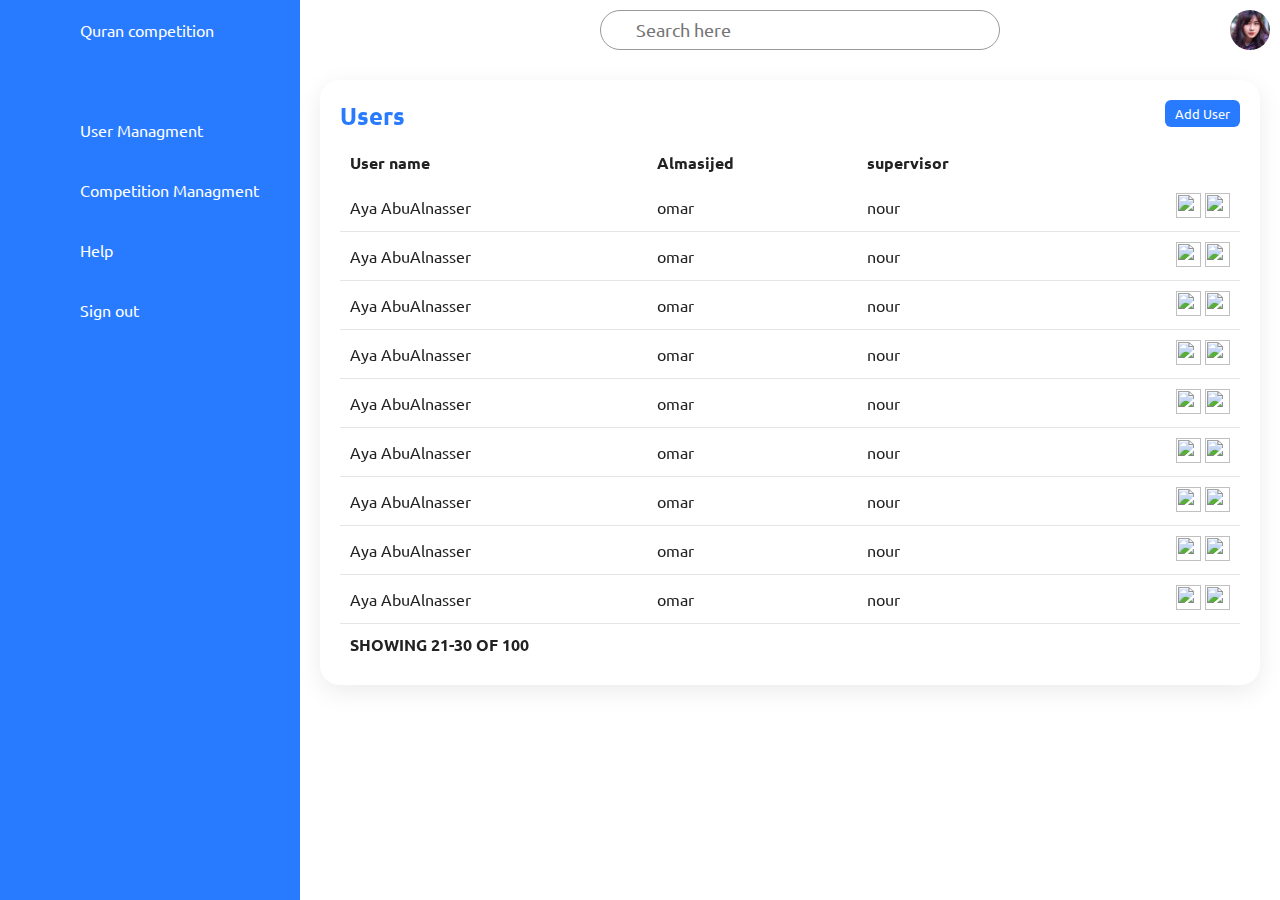
==== index.html @ 759e6003 "firt" ====
<!DOCTYPE html>
<html lang="en">
<head>
    <meta charset="UTF-8">
    <meta http-equiv="X-UA-Compatible" content="IE=edge">
    <meta name="viewport" content="width=device-width, initial-scale=1.0">
    <link rel="stylesheet" href="asset/style.css">
    <title>User Management</title>
</head>
<body>

    <div class="container" >
        <div class="navigation" >
            <ul>
                <li>
                    <a href="#">
                        <span class="icon" ><ion-icon name="logo-html5"></ion-icon></span>
                        <span class="title" >Quran competition</span>
                    </a>
                </li>
                <li>
                    <a href="index.html">
                        <span class="icon" ><ion-icon name="home-outline"></ion-icon></span>
                        <span class="title" >User Managment</span>
                    </a>
                </li>
                <li>
                    <a href="competitionManagment.html">
                        <span class="icon" ><ion-icon name="library-outline"></ion-icon></span>
                        <span class="title" >Competition Managment</span>
                    </a>
                </li>
                <li>
                    <a href="help.html">
                        <span class="icon" ><ion-icon name="help-outline"></ion-icon></span>
                        <span class="title" >Help</span>
                    </a>
                </li>
                <li>
                    <a href="singIn.html">
                        <span class="icon" ><ion-icon name="log-out-outline"></ion-icon></span>
                        <span class="title" >Sign out</span>
                    </a>
                </li>
            </ul>
        </div>


        <!-- main -->

        <div class="main" >
            <div class="topbar">
                <div class="toggle" >
                    <ion-icon name="menu-outline"></ion-icon>
                </div>
                <!-- search -->
                <div class="search">
                    <label for="">
                        <input type="text" placeholder="Search here" >
                        <ion-icon name="search-outline"></ion-icon>
                    </label>
                </div>
                <!-- userImag -->
                <div class="user">
                    <img src="asset/image/user.jpg" alt="">
                </div>
            </div>

            <!-- table -->

            <div class="details" >
                <div class="usersDetails">
                    <div class="tableHeader">
                        <h2>Users</h2>
                        <button href="" class="btn " >Add User</button>
                    </div>
                    <table>
                        <thead>
                            <tr>
                                <th>User name</th>
                                <th>Almasijed</th>
                                <th>supervisor</th>
                                <th class="rowWidth" ></th>
                            </tr>
                        </thead>
                        <tbody>
                            <tr class="hoverEvent" onclick="redirect();" >
                                <td>Aya AbuAlnasser</td>
                                <td>omar</td>
                                <td>nour</td>
                                <td class="tableIcon" >
                                <img height="25" width="25" src="https://img.icons8.com/emoji/48/null/check-mark-emoji.png"/>
                                <img height="25" width="25" src="https://img.icons8.com/color/48/null/delete-sign--v1.png"/>
                                </td>
                            </tr>
                            <tr class="hoverEvent" onclick="redirect();" >
                                <td>Aya AbuAlnasser</td>
                                <td>omar</td>
                                <td>nour</td>
                                <td class="tableIcon" >
                                <img height="25" width="25" src="https://img.icons8.com/emoji/48/null/check-mark-emoji.png"/>
                                <img height="25" width="25" src="https://img.icons8.com/color/48/null/delete-sign--v1.png"/>
                                </td>
                            </tr>
                            <tr class="hoverEvent" onclick="redirect();" >
                                <td>Aya AbuAlnasser</td>
                                <td>omar</td>
                                <td>nour</td>
                                <td class="tableIcon" >
                                <img height="25" width="25" src="https://img.icons8.com/emoji/48/null/check-mark-emoji.png"/>
                                <img height="25" width="25" src="https://img.icons8.com/color/48/null/delete-sign--v1.png"/>
                                </td>
                            </tr>
                            <tr class="hoverEvent" onclick="redirect();" >
                                <td>Aya AbuAlnasser</td>
                                <td>omar</td>
                                <td>nour</td>
                                <td class="tableIcon" >
                                <img height="25" width="25" src="https://img.icons8.com/emoji/48/null/check-mark-emoji.png"/>
                                <img height="25" width="25" src="https://img.icons8.com/color/48/null/delete-sign--v1.png"/>
                                </td>
                            </tr>
                            <tr class="hoverEvent" onclick="redirect();" >
                                <td>Aya AbuAlnasser</td>
                                <td>omar</td>
                                <td>nour</td>
                                <td class="tableIcon" >
                                <img height="25" width="25" src="https://img.icons8.com/emoji/48/null/check-mark-emoji.png"/>
                                <img height="25" width="25" src="https://img.icons8.com/color/48/null/delete-sign--v1.png"/>
                                </td>
                            </tr>
                            <tr class="hoverEvent" onclick="redirect();" >
                                <td>Aya AbuAlnasser</td>
                                <td>omar</td>
                                <td>nour</td>
                                <td class="tableIcon" >
                                <img height="25" width="25" src="https://img.icons8.com/emoji/48/null/check-mark-emoji.png"/>
                                <img height="25" width="25" src="https://img.icons8.com/color/48/null/delete-sign--v1.png"/>
                                </td>
                            </tr>
                            <tr class="hoverEvent" onclick="redirect();" >
                                <td>Aya AbuAlnasser</td>
                                <td>omar</td>
                                <td>nour</td>
                                <td class="tableIcon" >
                                <img height="25" width="25" src="https://img.icons8.com/emoji/48/null/check-mark-emoji.png"/>
                                <img height="25" width="25" src="https://img.icons8.com/color/48/null/delete-sign--v1.png"/>
                                </td>
                            </tr>
                            <tr class="hoverEvent" onclick="redirect();" >
                                <td>Aya AbuAlnasser</td>
                                <td>omar</td>
                                <td>nour</td>
                                <td class="tableIcon" >
                                <img height="25" width="25" src="https://img.icons8.com/emoji/48/null/check-mark-emoji.png"/>
                                <img height="25" width="25" src="https://img.icons8.com/color/48/null/delete-sign--v1.png"/>
                                </td>
                            </tr>
                            <tr class="hoverEvent" onclick="redirect();" >
                                <td>Aya AbuAlnasser</td>
                                <td>omar</td>
                                <td>nour</td>
                                <td class="tableIcon" >
                                <img height="25" width="25" src="https://img.icons8.com/emoji/48/null/check-mark-emoji.png"/>
                                <img height="25" width="25" src="https://img.icons8.com/color/48/null/delete-sign--v1.png"/>
                                </td>
                            </tr>
                             <tr>
                                <th colspan="3" > SHOWING 21-30 OF 100</th>
                                <th class="hoverEvent arrowsIcon " >
                                    <ion-icon name="chevron-back-outline"></ion-icon>
                                    <ion-icon name="chevron-forward-outline"></ion-icon>
                                </th>
                            </tr>
                        </tbody>
                    </table>

                </div>

            </div>

           <!-- overlay -->


                    <div class="overlay" >

                    </div>


                    <!-- addUserCard  -->
     
     
                    <div class="addUserCard contenar" >
                      <div class=" userDetailsTitle " >
                          <h3>User Details</h3>
                          <div class="closeCard"onclick="closeCard();">
                            <ion-icon name="close-outline"  ></ion-icon>
                          </div>
                         
                      </div>      
                      <div class="userDetails  " >
                    
                          <form action="" class="flexDetailsInput">
                              <div class="flexDetails" >
                                  <label for="">User Name :</label>
                                  <input type="text">
                              </div>
                              <div class="flexDetails" >
                                  <label for="">Almasijed :</label>
                                  <input type="text">
                              </div>
                              <div class="flexDetails" >
                                  <label for="">supervisor :</label>
                                  <input type="text">
                              </div>
                              <div class="flexDetails" >
                                  <label for="">Password :</label>
                                  <input type="text">
                              </div>
                              <div class="flexDetails" >
                                  <label for="">Conffer :</label>
                                  <input type="text">
                              </div>
                          </form>
                        </div>
                        <div class=" AouqphDetailsTitle " >
                          <h3>Aouqph Details</h3>
                        </div>      
                        <div class="AouqphDetails" >
                            <form action="" class="flexDetailsInput">
                                <div class="flexDetails" >
                                    <label for="">Part</label>
                                    <input type="text">
                                </div>
                                <div class="flexDetails" >
                                    <label for="">Date</label>
                                    <input type="text">
                                </div>
                                <div class=" flexDetailsIcon " >
                                    <ion-icon name="add-circle-outline"></ion-icon>
                                </div>
                                <div class="saveIcon" >
                                    <ion-icon name="save-outline"></ion-icon>
                                </div>
                            </form>
                    
                        </div>
                    </div>

        </div>



     

    </div>
    <script type="module" src="https://unpkg.com/ionicons@7.1.0/dist/ionicons/ionicons.esm.js"></script>
    <script nomodule src="https://unpkg.com/ionicons@7.1.0/dist/ionicons/ionicons.js"></script>
    <script src="asset/JS.js" ></script>
</body>
</html>
---- asset/style.css ----
@import url('https://fonts.googleapis.com/css2?family=Montserrat:wght@100;200;300;500&family=Ubuntu:wght@300&display=swap');

*{

    margin: 0;
    padding: 0;
    box-sizing: border-box;
    font-family: 'Ubuntu', sans-serif;
}

:root{

    --blue:#287bff;
    --white:#fff;
    --grey:#f5f5f5;
    --black1:#222;
    --black2:#999;

}

body{

    min-height: 100vh;
    overflow-x: hidden;

}

.container{

    position: relative;
    width: 100%;

}

.navigation{

    position: fixed;
    width: 300px;
    height: 100%;
    background-color: var(--blue);
    border-left: 10px solid var(--blue);
    transform: 0.5s;
    overflow: hidden;
}

.navigation.active{  
    width: 80px;
    
}

.navigation ul
{

    position: absolute;
    top: 0;
    left: 0;
    width: 100%;
}

.navigation ul li
{

    position: relative;
    width: 100%;
    list-style: none;
    border-top-left-radius: 30px;
    border-bottom-left-radius: 30px;
}

.navigation ul li:hover,
.navigation ul li.hovered
{

  background-color: var(--white);
  
}



.navigation ul li:nth-child(1)
{

   margin-bottom: 40px;
   pointer-events: none;
}

.navigation ul li a
{

    position: relative;
    display: block;
    width: 100%;
    display: flex;
    text-decoration: none;
    color: var(--white);
}

.navigation ul li:hover a ,
.navigation ul li.hovered a
{

    color: var(--blue);
}

.navigation ul li a .icon
{

    position: relative;
    display: block;
    min-width: 60px;
    height: 60px;
    line-height: 75px;
    text-align: center;
}

.navigation ul li a .icon ion-icon
{

        font-size: 1.75em;

}

.navigation ul li a .title
{

    position: relative;
    display: block;
    padding: 0 10px;
    height: 60px;
    line-height: 60px;
    text-align: start;
    white-space: nowsrap;
}

/* ******* */

.navigation ul li:hover a::before ,
.navigation ul li.hovered a::before 
{
    content: "";
    position: absolute;
    right: 0;
    top: -50px;
    width: 50px;
    height: 50px;
    background: transparent ;
    border-radius: 50%;
    box-shadow: 35px 35px 0 10px var(--white);
    pointer-events: none;
}

.navigation ul li:hover a::after,
.navigation ul li.hovered a::after
{
    content: "";
    position: absolute;
    right: 0;
    bottom: -50px;
    width: 50px;
    height: 50px;
    background: transparent ;
    border-radius: 50%;
    box-shadow: 35px -35px 0 10px var(--white);
    pointer-events: none;
}



/* main */


.main
{

    position: absolute;
    width: calc(100% - 300px);
    left: 300px;
    min-height: 100vh;
    background-color: var(--white);
    transform: 0.5s;

}

.main.active
{
    width: calc(100% - 80px);
    left: 80px;
}


.topbar
{
    width: 100%;
    height: 60px;
    display: flex;
    justify-content: space-between;
    align-items: center;
    padding: 0 10px;
}

.toggle
{

    position: relative;
    width: 60px;
    height: 60px;
    display: flex;
    justify-content: center;
    align-items: center;
    font-size: 2.5em;
    cursor: pointer;
}

.search
{
    position: relative;
    width: 400px;
    margin: 0 10px;
}

.search label
{
    position: relative;
    width: 100%;
    
}

.search label input
{
    width: 100%;
    height: 40px;
    border-radius: 40px;
    padding: 5px 20px;
    padding-left: 35px;
    font-size: 18px;
    outline: none;
    border: 1px solid var(--black2);   
}

.search label ion-icon
{
    position: absolute;
    top: 0px;
    left: 10px;
    font-size: 1.2em; 
}


.user
{
    position: relative;
    width: 40px;
    height: 40px;
    border-radius: 50%;
    overflow: hidden;
    cursor: pointer; 
}

.user img
{
    position: absolute;
    top: 0;
    left: 0;
    width: 100%;
    height: 100%;
    object-fit: cover;
}


/* table */

.details
{
    position: relative;
    width: 100%;
    padding: 20px;
}

.details .usersDetails
{
    position: relative;
    display: grid;
    min-height: 500px;
    background-color: var(--white);
    padding: 20px;
    box-shadow: 0 7px 25px rgba(0, 0, 0, 0.08);
    border-radius: 20px;
}

.tableHeader
{

    display: flex;
    justify-content: space-between;
    align-items: flex-start

}

.tableHeader h2
{

    font-weight: 600;
    color: var(--blue);

}
.btn{

    position: relative;
    padding: 5px 10px;
    background: var(--blue);
    text-decoration: none;
    color: var(--white);
    border-radius: 6px;
    border: 0;
    cursor: pointer;
}

.details table{

    width: 100%;
    border-collapse: collapse;
    margin-top: 10px;
}

.details table thead td{

   font-weight: 600;
}

.details .usersDetails table tr{

    color: var(--black1);
    border-bottom: 1px solid rgba(0, 0, 0, 0.1);
 }
 .details .usersDetails table tr:last-child{
     border-bottom: none;
     pointer-events: none;
 }

 .details .usersDetails table tbody tr:hover{

    color: var(--white);
    background: var(--blue);

 }
th, td
 {
  text-align: left;
  padding: 10px
}

.details .usersDetails table td{

    padding: 10px;
 }
 .details .usersDetails table tr td:last-child{

    text-align: end;
 }
 .details .usersDetails table tr :last-child{

    text-align: end;
 }


 /* Add User */

 .addUserCard {

    position: absolute;
    background-color: var(--white);
    display:none;
    width: 600px;
    height: 450px;
    left: 22%;
    top: 12%;
    border-radius: 6px;
    z-index: 2;
    box-shadow: 0 7px 25px rgba(0, 0, 0, 0.08);
}  

.addComptionCard{

    position: absolute;
    background-color: var(--white);
    display:block;
    width: 400px;
    height: 300px;
    left: 42%;
    top: 20%;
    border-radius: 21px;
    z-index: 2;


}
.flexDetails{

    display: flex;
    flex-direction: column;
    margin: 7px;
 }

form .flexDetails input{

    width: 250px;
    height: 26px;
    
}
.flexDetailsInput {

    display: flex;
    flex-wrap: wrap;
    justify-content: space-between;
    align-items: center;
}

.flexDetailsInputComption{
    display: flex;
    flex-direction: column;
    align-items: flex-start;
}

.flexDetailsComption {

    margin: 10px 0;

}
.flexDetailsIcon
{
    position: absolute;
    top: 80%;
    left: 92%;
    font-size: 1.5em;

}
.contenar{

    padding: 20px;
    
 }
 .AouqphDetailsTitle,.userDetailsTitle ,.ComptionDetailsTitle{

    border-bottom: 1px solid var(--black2);
    margin-bottom: 15px;
    display: flex;
    justify-content: space-between;
 }

 .userDetailsTitle ion-icon ,.ComptionDetailsTitle ion-icon{

   font-size: 1.5em;
   cursor: pointer;
 }
.AouqphDetailsTitle {

    margin-top: 20px;
   
}
.userDetailsTitle ,.ComptionDetailsTitle{

    margin-top: 5px;

}

.overlay{

    /* background-color: #7e3af2; */
    position: fixed; /* Sit on top of the page content */
    display: none; /* Hidden by default */
    width: 100%; /* Full width (cover the whole page) */
    height: 100%; /* Full height (cover the whole page) */
    left: 0;
    top: 0;
    bottom: 0;
    right: 0;
    background-color: rgba(0,0,0,0.5); 
    z-index: 1; /* Specify a stack order in case you're using a different order for other elements */
    

}

.saveIcon ,.saveIconComption{

    position: absolute;
    left: 90%;
    top: 90%;
    font-size: 1.5em;
 
  }

   ion-icon 
  {
    cursor: pointer;
  }

/* 
  .saveIconComption{

    position: absolute;
    left: 84%;
    top: 83%;
    font-size: 1.5em;
    cursor: pointer;
  } */
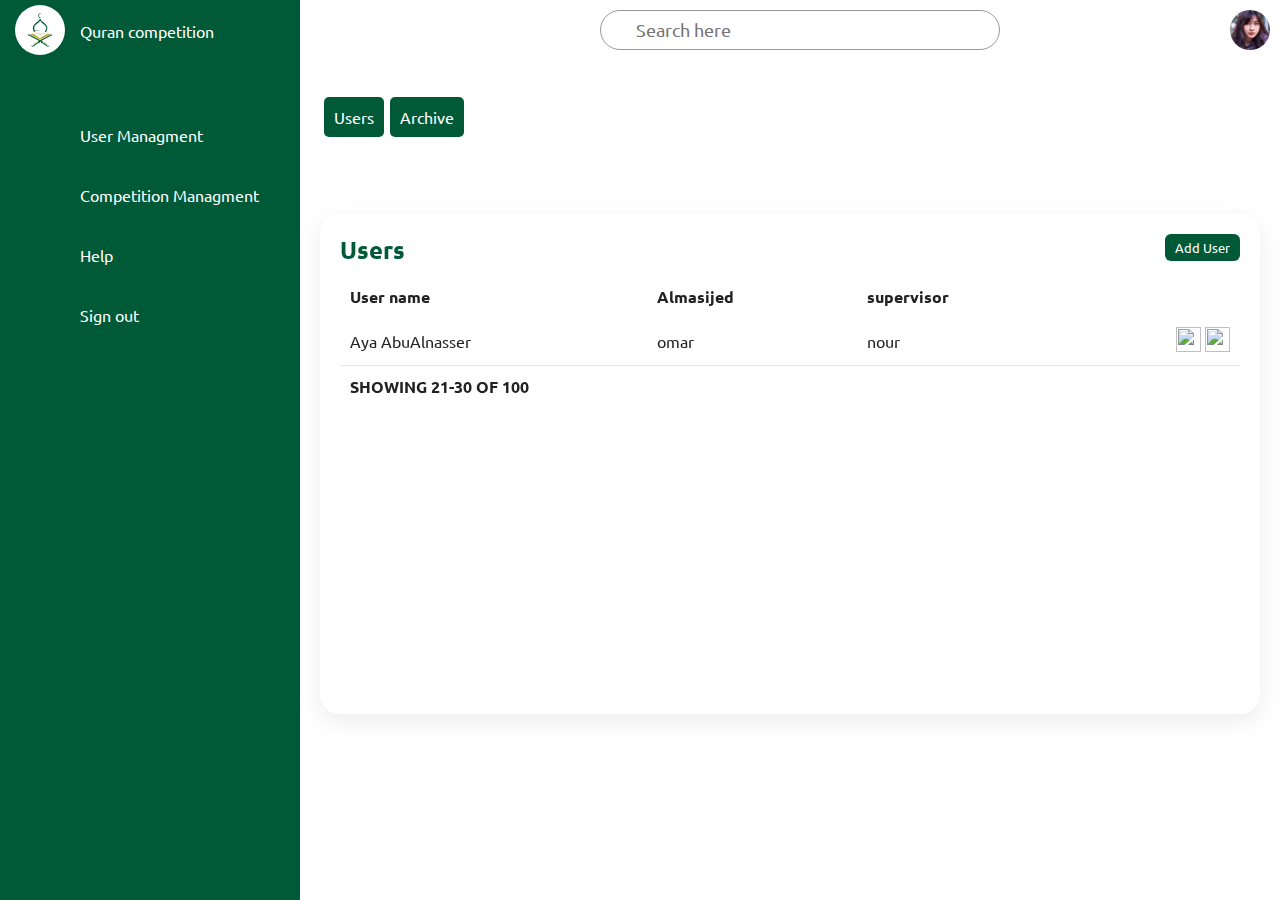
==== commit a82313f0: "add delete button in index" ====
--- a/index.html
+++ b/index.html
@@ -6,6 +6,7 @@
     <meta name="viewport" content="width=device-width, initial-scale=1.0">
     <link rel="stylesheet" href="asset/style.css">
     <title>User Management</title>
+    <link rel="icon" type="image/png" href="asset/image/quranLoge.png">
 </head>
 <body>
 
@@ -13,9 +14,9 @@
         <div class="navigation" >
             <ul>
                 <li>
-                    <a href="#">
-                        <span class="icon" ><ion-icon name="logo-html5"></ion-icon></span>
-                        <span class="title" >Quran competition</span>
+                    <a href="#"  class="loge">
+                        <span class="icon" ><img src="asset/image/quranLoge.jpg"alt="" height="50" width="50"></span>
+                        <span class="title logo" >Quran competition</span>
                     </a>
                 </li>
                 <li>
@@ -68,13 +69,25 @@
 
             <!-- table -->
 
-            <div class="details" >
+
+            
+            <div class="tabe" >
+                <a href="#" class="userTabe" >Users</a>
+                <a href="#" class="archiveTabe" >Archive</a>
+            </div>
+
+            <div class="details usersTable" >
+
                 <div class="usersDetails">
+                  
+
                     <div class="tableHeader">
-                        <h2>Users</h2>
+                        <h2 style="font-weight: bold;" >Users</h2>
                         <button href="" class="btn " >Add User</button>
                     </div>
-                    <table>
+
+
+                    <table class="userTable"  >
                         <thead>
                             <tr>
                                 <th>User name</th>
@@ -83,88 +96,17 @@
                                 <th class="rowWidth" ></th>
                             </tr>
                         </thead>
-                        <tbody>
-                            <tr class="hoverEvent" onclick="redirect();" >
-                                <td>Aya AbuAlnasser</td>
+                        <tbody class="parantTr" >
+                            <tr class="hoverEvent"  >
+                                <td onclick="redirect();">Aya AbuAlnasser</td>
                                 <td>omar</td>
                                 <td>nour</td>
                                 <td class="tableIcon" >
-                                <img height="25" width="25" src="https://img.icons8.com/emoji/48/null/check-mark-emoji.png"/>
-                                <img height="25" width="25" src="https://img.icons8.com/color/48/null/delete-sign--v1.png"/>
+                                <img class="check" height="25" width="25" src="https://img.icons8.com/emoji/48/null/check-mark-emoji.png"/>
+                                <img class="delete" height="25" width="25" src="https://img.icons8.com/color/48/null/delete-sign--v1.png"/>
                                 </td>
                             </tr>
-                            <tr class="hoverEvent" onclick="redirect();" >
-                                <td>Aya AbuAlnasser</td>
-                                <td>omar</td>
-                                <td>nour</td>
-                                <td class="tableIcon" >
-                                <img height="25" width="25" src="https://img.icons8.com/emoji/48/null/check-mark-emoji.png"/>
-                                <img height="25" width="25" src="https://img.icons8.com/color/48/null/delete-sign--v1.png"/>
-                                </td>
-                            </tr>
-                            <tr class="hoverEvent" onclick="redirect();" >
-                                <td>Aya AbuAlnasser</td>
-                                <td>omar</td>
-                                <td>nour</td>
-                                <td class="tableIcon" >
-                                <img height="25" width="25" src="https://img.icons8.com/emoji/48/null/check-mark-emoji.png"/>
-                                <img height="25" width="25" src="https://img.icons8.com/color/48/null/delete-sign--v1.png"/>
-                                </td>
-                            </tr>
-                            <tr class="hoverEvent" onclick="redirect();" >
-                                <td>Aya AbuAlnasser</td>
-                                <td>omar</td>
-                                <td>nour</td>
-                                <td class="tableIcon" >
-                                <img height="25" width="25" src="https://img.icons8.com/emoji/48/null/check-mark-emoji.png"/>
-                                <img height="25" width="25" src="https://img.icons8.com/color/48/null/delete-sign--v1.png"/>
-                                </td>
-                            </tr>
-                            <tr class="hoverEvent" onclick="redirect();" >
-                                <td>Aya AbuAlnasser</td>
-                                <td>omar</td>
-                                <td>nour</td>
-                                <td class="tableIcon" >
-                                <img height="25" width="25" src="https://img.icons8.com/emoji/48/null/check-mark-emoji.png"/>
-                                <img height="25" width="25" src="https://img.icons8.com/color/48/null/delete-sign--v1.png"/>
-                                </td>
-                            </tr>
-                            <tr class="hoverEvent" onclick="redirect();" >
-                                <td>Aya AbuAlnasser</td>
-                                <td>omar</td>
-                                <td>nour</td>
-                                <td class="tableIcon" >
-                                <img height="25" width="25" src="https://img.icons8.com/emoji/48/null/check-mark-emoji.png"/>
-                                <img height="25" width="25" src="https://img.icons8.com/color/48/null/delete-sign--v1.png"/>
-                                </td>
-                            </tr>
-                            <tr class="hoverEvent" onclick="redirect();" >
-                                <td>Aya AbuAlnasser</td>
-                                <td>omar</td>
-                                <td>nour</td>
-                                <td class="tableIcon" >
-                                <img height="25" width="25" src="https://img.icons8.com/emoji/48/null/check-mark-emoji.png"/>
-                                <img height="25" width="25" src="https://img.icons8.com/color/48/null/delete-sign--v1.png"/>
-                                </td>
-                            </tr>
-                            <tr class="hoverEvent" onclick="redirect();" >
-                                <td>Aya AbuAlnasser</td>
-                                <td>omar</td>
-                                <td>nour</td>
-                                <td class="tableIcon" >
-                                <img height="25" width="25" src="https://img.icons8.com/emoji/48/null/check-mark-emoji.png"/>
-                                <img height="25" width="25" src="https://img.icons8.com/color/48/null/delete-sign--v1.png"/>
-                                </td>
-                            </tr>
-                            <tr class="hoverEvent" onclick="redirect();" >
-                                <td>Aya AbuAlnasser</td>
-                                <td>omar</td>
-                                <td>nour</td>
-                                <td class="tableIcon" >
-                                <img height="25" width="25" src="https://img.icons8.com/emoji/48/null/check-mark-emoji.png"/>
-                                <img height="25" width="25" src="https://img.icons8.com/color/48/null/delete-sign--v1.png"/>
-                                </td>
-                            </tr>
+                            
                              <tr>
                                 <th colspan="3" > SHOWING 21-30 OF 100</th>
                                 <th class="hoverEvent arrowsIcon " >
@@ -175,6 +117,107 @@
                         </tbody>
                     </table>
 
+
+                </div>
+
+            </div>
+
+
+
+
+
+
+            <!-- archive -->
+
+
+
+
+            <div class="details archiveTable" >
+
+                <div class="usersDetails">
+                  
+
+                    <div class="tableHeader">
+                        <h2>Archive</h2>
+                       
+                    </div>
+
+
+                    <table class="userTable"  >
+                        <thead>
+                            <tr>
+                                <th>User name</th>
+                                <th>Almasijed</th>
+                                <th>supervisor</th>
+                                <th class="rowWidth" ></th>
+                            </tr>
+                        </thead>
+                        <tbody class="parantTr parantTrArchive" >
+                            <tr class="hoverEvent" onclick="redirect();" >
+                                <td>Aya AbuAlnasser</td>
+                                <td>omar</td>
+                                <td>nour</td>
+                                <td><ion-icon name="arrow-undo-circle-outline"></ion-icon></td>
+                            </tr>
+                            <tr class="hoverEvent" onclick="redirect();" >
+                                <td>Aya AbuAlnasser</td>
+                                <td>omar</td>
+                                <td>nour</td>
+                                <td><ion-icon name="arrow-undo-circle-outline"></ion-icon></td>
+                            </tr>
+                            <tr class="hoverEvent" onclick="redirect();" >
+                                <td>Aya AbuAlnasser</td>
+                                <td>omar</td>
+                                <td>nour</td>
+                                <td><ion-icon name="arrow-undo-circle-outline"></ion-icon></td>
+                            </tr>
+                            <tr class="hoverEvent" onclick="redirect();" >
+                                <td>Aya AbuAlnasser</td>
+                                <td>omar</td>
+                                <td>nour</td>
+                                <td><ion-icon name="arrow-undo-circle-outline"></ion-icon></td>
+                            </tr>
+                            <tr class="hoverEvent" onclick="redirect();" >
+                                <td>Aya AbuAlnasser</td>
+                                <td>omar</td>
+                                <td>nour</td>
+                                <td><ion-icon name="arrow-undo-circle-outline"></ion-icon></td>
+                            </tr>
+                            <tr class="hoverEvent" onclick="redirect();" >
+                                <td>Aya AbuAlnasser</td>
+                                <td>omar</td>
+                                <td>nour</td>
+                                <td><ion-icon name="arrow-undo-circle-outline"></ion-icon></td>
+                            </tr>
+                            <tr class="hoverEvent" onclick="redirect();" >
+                                <td>Aya AbuAlnasser</td>
+                                <td>omar</td>
+                                <td>nour</td>
+                                <td><ion-icon name="arrow-undo-circle-outline"></ion-icon></td>
+                            </tr>
+                            <tr class="hoverEvent" onclick="redirect();" >
+                                <td>Aya AbuAlnasser</td>
+                                <td>omar</td>
+                                <td>nour</td>
+                                <td><ion-icon name="arrow-undo-circle-outline"></ion-icon></td>
+                            </tr>
+                            <tr class="hoverEvent" onclick="redirect();" >
+                                <td>Aya AbuAlnasser</td>
+                                <td>omar</td>
+                                <td>nour</td>
+                                <td><ion-icon name="arrow-undo-circle-outline"></ion-icon></td>
+                            </tr>
+                             <tr>
+                                <th colspan="3" > SHOWING 21-30 OF 100</th>
+                                <th class="hoverEvent arrowsIcon " >
+                                    <ion-icon name="chevron-back-outline"></ion-icon>
+                                    <ion-icon name="chevron-forward-outline"></ion-icon>
+                                </th>
+                            </tr>
+                        </tbody>
+                    </table>
+
+
                 </div>
 
             </div>
@@ -192,7 +235,7 @@
      
                     <div class="addUserCard contenar" >
                       <div class=" userDetailsTitle " >
-                          <h3>User Details</h3>
+                          <h3 style="font-weight: bold; color: #005937;">User Details</h3>
                           <div class="closeCard"onclick="closeCard();">
                             <ion-icon name="close-outline"  ></ion-icon>
                           </div>
@@ -203,23 +246,23 @@
                           <form action="" class="flexDetailsInput">
                               <div class="flexDetails" >
                                   <label for="">User Name :</label>
-                                  <input type="text">
+                                  <input type="text" id="textUserName">
                               </div>
                               <div class="flexDetails" >
                                   <label for="">Almasijed :</label>
-                                  <input type="text">
-                              </div>
-                              <div class="flexDetails" >
-                                  <label for="">supervisor :</label>
-                                  <input type="text">
+                                  <input type="text" id="textAlmasijed">
+                              </div>
+                              <div class="flexDetails" >
+                                  <label for="">Supervisor :</label>
+                                  <input type="text"id="textSupervisor">
                               </div>
                               <div class="flexDetails" >
                                   <label for="">Password :</label>
-                                  <input type="text">
+                                  <input type="text"id="numPassword">
                               </div>
                               <div class="flexDetails" >
                                   <label for="">Conffer :</label>
-                                  <input type="text">
+                                  <input type="text" id="textConffer">
                               </div>
                           </form>
                         </div>
@@ -230,17 +273,17 @@
                             <form action="" class="flexDetailsInput">
                                 <div class="flexDetails" >
                                     <label for="">Part</label>
-                                    <input type="text">
+                                    <input type="text"id="textPart">
                                 </div>
                                 <div class="flexDetails" >
                                     <label for="">Date</label>
-                                    <input type="text">
+                                    <input type="text"id="numDate">
                                 </div>
                                 <div class=" flexDetailsIcon " >
                                     <ion-icon name="add-circle-outline"></ion-icon>
                                 </div>
                                 <div class="saveIcon" >
-                                    <ion-icon name="save-outline"></ion-icon>
+                                    <ion-icon name="save-outline"id="saveIcon"></ion-icon>
                                 </div>
                             </form>
                     
--- a/asset/style.css
+++ b/asset/style.css
@@ -11,7 +11,7 @@
 
 :root{
 
-    --blue:#287bff;
+    --blue:#005937;
     --white:#fff;
     --grey:#f5f5f5;
     --black1:#222;
@@ -102,6 +102,23 @@
 
     color: var(--blue);
 }
+
+.loge
+{
+    margin-top: 5px;
+}
+ .logo
+{
+    line-height: 53px !important;
+}
+
+.icon img
+{
+    border-radius:50%;
+   
+
+}
+
 
 .navigation ul li a .icon
 {
@@ -268,24 +285,90 @@
 }
 
 
+
+/* tap */
+
+.tabe
+{
+    position: relative;
+    width: 100%;
+    padding: 20px;
+    
+}
+.tabe a
+{
+    color: var(--white);
+    text-decoration: none;
+    background-color: var(--blue);
+    padding: 10px;
+    /* box-shadow: 0 7px 25px rgba(0, 0, 0, 0.08); */
+    border-radius: 5px;
+   
+}
+
+.tabe .userTabe:hover
+{
+    background-color: var(--grey);
+    color: var(--blue);
+}
+
+.tabe .archiveTabe:hover
+{
+    background-color: var(--grey);
+    color: var(--blue);
+    cursor: pointer;
+}
+
+.tabe .userTabe
+{
+    position: absolute;
+    top: 37px;
+    left: 24px;
+}
+
+
+.tabe  .archiveTabe
+{
+    position: absolute;
+    top: 37px;
+    left: 90px;
+}
+
+
+
 /* table */
 
+.usersTable
+{
+    display: block;
+}
+
+.archiveTable
+{
+    display: none;
+}
+
+
 .details
 {
     position: relative;
     width: 100%;
     padding: 20px;
+    top: 34px;
 }
 
 .details .usersDetails
 {
     position: relative;
+    top: 60px;
     display: grid;
     min-height: 500px;
     background-color: var(--white);
     padding: 20px;
     box-shadow: 0 7px 25px rgba(0, 0, 0, 0.08);
     border-radius: 20px;
+    display: block;
+ 
 }
 
 .tableHeader
@@ -344,6 +427,7 @@
     background: var(--blue);
 
  }
+
 th, td
  {
   text-align: left;
@@ -363,6 +447,19 @@
     text-align: end;
  }
 
+.deleteUser button , .tableIcon button
+{
+    background-color: #EB455F;
+    padding: 5px;
+    border: 0;
+    color: var(--white);
+    border-radius: 4px;
+}
+
+.deleteUser button:hover
+{
+    cursor: pointer;
+}
 
  /* Add User */
 
@@ -380,11 +477,27 @@
     box-shadow: 0 7px 25px rgba(0, 0, 0, 0.08);
 }  
 
+
+.addMarkCard
+{
+    position: absolute;
+    background-color: var(--white);
+    display:none;
+    width: 300px;
+    height: 200px;
+    left: 42%;
+    top: 20%;
+    border-radius: 21px;
+    z-index: 2;
+}
+
+
+
 .addComptionCard{
 
     position: absolute;
     background-color: var(--white);
-    display:block;
+    display:none;
     width: 400px;
     height: 300px;
     left: 42%;
@@ -502,4 +615,44 @@
     top: 83%;
     font-size: 1.5em;
     cursor: pointer;
-  } */+  } */
+
+
+  .card
+  {
+      
+      width: 350px;
+      position: relative;
+      top: 8px;
+      display: grid;
+      min-height: 100px;
+      background-color: var(--white);
+      padding: 20px;
+      box-shadow: 0 7px 25px rgba(0, 0, 0, 0.08);
+      border-radius: 20px;
+      display: block;
+   
+  }
+
+  .card p
+{
+    margin: 5px 0;
+}
+
+
+.card span
+{
+    position: absolute;
+    left: 85%;
+    top: 10px;
+    color: var(--white);
+    background-color: #F45050;
+    padding: 4px;
+    border-radius: 5px;
+    font-size: 12px;
+}
+
+.card:hover
+{
+    cursor: pointer;
+}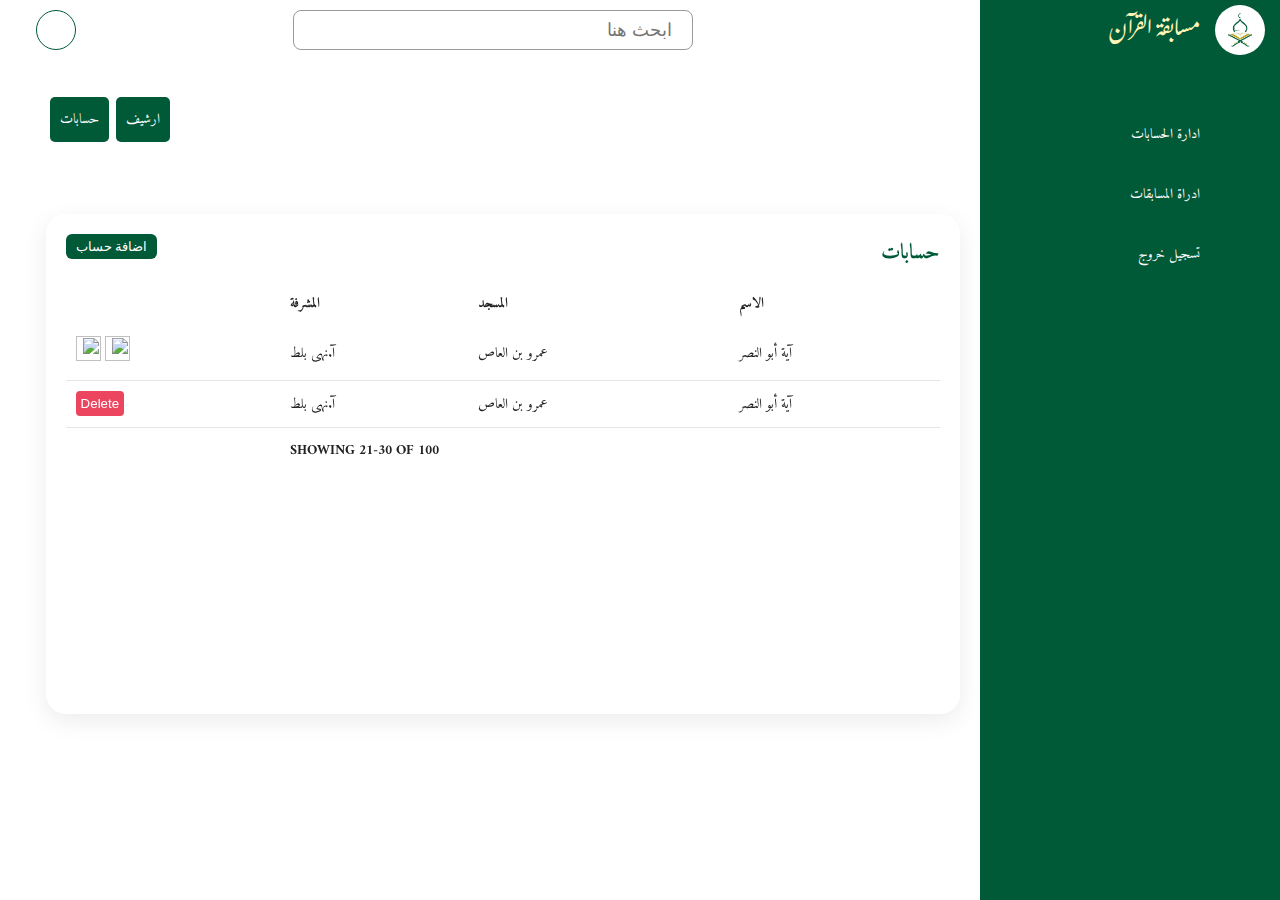
==== commit 06a32e94: "last" ====
--- a/index.html
+++ b/index.html
@@ -1,12 +1,21 @@
 <!DOCTYPE html>
-<html lang="en">
+<html dir="rtl" lang="ar">
 <head>
     <meta charset="UTF-8">
     <meta http-equiv="X-UA-Compatible" content="IE=edge">
     <meta name="viewport" content="width=device-width, initial-scale=1.0">
     <link rel="stylesheet" href="asset/style.css">
-    <title>User Management</title>
+    <title>حسابات</title>
     <link rel="icon" type="image/png" href="asset/image/quranLoge.png">
+    <link rel="preconnect" href="https://fonts.googleapis.com">
+    <link rel="preconnect" href="https://fonts.gstatic.com" crossorigin>
+    <link rel="preconnect" href="https://fonts.googleapis.com">
+    <link rel="preconnect" href="https://fonts.gstatic.com" crossorigin>
+    
+    <link rel="preconnect" href="https://fonts.googleapis.com">
+    <link rel="preconnect" href="https://fonts.gstatic.com" crossorigin>
+    <link href="https://fonts.googleapis.com/css2?family=Amiri:wght@700&family=Gulzar&family=Montserrat:wght@100;200;300;500&family=Ubuntu:wght@300&display=swap" rel="stylesheet">
+
 </head>
 <body>
 
@@ -16,31 +25,25 @@
                 <li>
                     <a href="#"  class="loge">
                         <span class="icon" ><img src="asset/image/quranLoge.jpg"alt="" height="50" width="50"></span>
-                        <span class="title logo" >Quran competition</span>
+                        <span class="title logo" >مسابقة القرآن</span>
                     </a>
                 </li>
                 <li>
                     <a href="index.html">
                         <span class="icon" ><ion-icon name="home-outline"></ion-icon></span>
-                        <span class="title" >User Managment</span>
+                        <span class="title" >ادارة الحسابات</span>
                     </a>
                 </li>
                 <li>
                     <a href="competitionManagment.html">
                         <span class="icon" ><ion-icon name="library-outline"></ion-icon></span>
-                        <span class="title" >Competition Managment</span>
-                    </a>
-                </li>
-                <li>
-                    <a href="help.html">
-                        <span class="icon" ><ion-icon name="help-outline"></ion-icon></span>
-                        <span class="title" >Help</span>
+                        <span class="title" >ادراة المسابقات</span>
                     </a>
                 </li>
                 <li>
                     <a href="singIn.html">
                         <span class="icon" ><ion-icon name="log-out-outline"></ion-icon></span>
-                        <span class="title" >Sign out</span>
+                        <span class="title" >تسجيل خروج</span> 
                     </a>
                 </li>
             </ul>
@@ -57,13 +60,13 @@
                 <!-- search -->
                 <div class="search">
                     <label for="">
-                        <input type="text" placeholder="Search here" >
+                        <input type="text" placeholder="ابحث هنا" >
                         <ion-icon name="search-outline"></ion-icon>
                     </label>
                 </div>
                 <!-- userImag -->
                 <div class="user">
-                    <img src="asset/image/user.jpg" alt="">
+                    <ion-icon name="person-outline" class="userIcon"></ion-icon>
                 </div>
             </div>
 
@@ -72,8 +75,8 @@
 
             
             <div class="tabe" >
-                <a href="#" class="userTabe" >Users</a>
-                <a href="#" class="archiveTabe" >Archive</a>
+                <a href="#" class="userTabe" >حسابات</a>
+                <a href="#" class="archiveTabe" >ارشيف</a>
             </div>
 
             <div class="details usersTable" >
@@ -82,31 +85,139 @@
                   
 
                     <div class="tableHeader">
-                        <h2 style="font-weight: bold;" >Users</h2>
-                        <button href="" class="btn " >Add User</button>
+                        <h2 style="font-weight: bold;" >حسابات</h2>
+                        <button href="" class="btn " >اضافة حساب</button>
                     </div>
 
 
                     <table class="userTable"  >
                         <thead>
                             <tr>
-                                <th>User name</th>
-                                <th>Almasijed</th>
-                                <th>supervisor</th>
+                                <th>الاسم</th>
+                                <th>المسجد</th>
+                                <th>المشرفة</th>
                                 <th class="rowWidth" ></th>
                             </tr>
                         </thead>
                         <tbody class="parantTr" >
                             <tr class="hoverEvent"  >
-                                <td onclick="redirect();">Aya AbuAlnasser</td>
-                                <td>omar</td>
-                                <td>nour</td>
+                                <td onclick="redirect();">آية أبو النصر</td>
+                                <td>عمرو بن العاص</td>
+                                <td>آ.نهى بلط</td>
                                 <td class="tableIcon" >
                                 <img class="check" height="25" width="25" src="https://img.icons8.com/emoji/48/null/check-mark-emoji.png"/>
                                 <img class="delete" height="25" width="25" src="https://img.icons8.com/color/48/null/delete-sign--v1.png"/>
                                 </td>
-                            </tr>
-                            
+                             
+                            </tr>
+                            <tr class="hoverEvent" >
+                                <td onclick="redirect();">آية أبو النصر</td>
+                                <td>عمرو بن العاص</td>
+                                <td>آ.نهى بلط</td>
+                                <td class="tableIcon" >
+                                    <button class="delete" >Delete</button>
+                                </td>
+                            </tr>
+                             <tr class="footerTable" >
+                                <th colspan="3" > SHOWING 21-30 OF 100</th>
+                                <th class="hoverEvent arrowsIcon " >
+                                    <ion-icon name="chevron-back-outline"></ion-icon>
+                                    <ion-icon name="chevron-forward-outline"></ion-icon>
+                                </th>
+                            </tr>
+                        </tbody>
+                    </table>
+
+
+                </div>
+
+            </div>
+
+
+
+
+
+
+            <!-- archive -->
+
+
+
+
+            <div class="details archiveTable" style="overflow-x:auto;">
+
+                <div class="usersDetails">
+                  
+
+                    <div class="tableHeader">
+                        <h2>ارشيف</h2>
+                       
+                    </div>
+
+
+                    <table class="userTable"  >
+                        <thead>
+                            <tr>
+                                <th>الاسم</th>
+                                <th>المسجد</th>
+                                <th>المشرفة</th>
+                                <th class="rowWidth" ></th>
+                            </tr>
+                        </thead>
+                        <tbody class="parantTr parantTrArchive" >
+                            <tr class="hoverEvent" >
+                                <td  onclick="redirect();">آيةأبو النصر</td>
+                                <td>عمرو بن العاص</td>
+                                <td>آ.نهى بلط</td>
+                                <td><ion-icon name="arrow-undo-circle-outline"></ion-icon></td>
+                            </tr>
+                            <tr class="hoverEvent" >
+                                <td onclick="redirect();" >بتول سيلم</td>
+                                <td>عمرو بن العاص</td>
+                                <td>نهى بلط</td>
+                                <td><ion-icon name="arrow-undo-circle-outline"></ion-icon></td>
+                            </tr>
+                            <tr class="hoverEvent" >
+                                <td  onclick="redirect();">شهد حيلاني</td>
+                                <td>عمرو بن العاص</td>
+                                <td>آ.نهى بلط</td>
+                                <td><ion-icon name="arrow-undo-circle-outline"></ion-icon></td>
+                            </tr>
+                            <tr class="hoverEvent" >
+                                <td onclick="redirect();" >إسراء تامر</td>
+                                <td>عمرو بن العاص</td>
+                                <td>آ.نهى بلط</td>
+                                <td><ion-icon name="arrow-undo-circle-outline"></ion-icon></td>
+                            </tr>
+                            <tr class="hoverEvent"  >
+                                <td onclick="redirect();">هيفاء غزالي</td>
+                                <td>عمرو بن العاص</td>
+                                <td>آ.نهى بلط</td>
+                                <td><ion-icon name="arrow-undo-circle-outline"></ion-icon></td>
+                            </tr>
+                            <tr class="hoverEvent" >
+                                <td onclick="redirect();" >سدرة علي</td>
+                                <td>عمرو بن العاص</td>
+                                <td>آ.نهى بلط</td>
+                                <td><ion-icon name="arrow-undo-circle-outline"></ion-icon></td>
+                            </tr>
+                            <tr class="hoverEvent" >
+                                <td onclick="redirect();" >بتول سيلم</td>
+                                <td>عمرو بن العاص</td>
+                                <td>آ.نهى بلط</td>
+                                <td><ion-icon name="arrow-undo-circle-outline"></ion-icon></td>
+                            </tr>
+                            <tr class="hoverEvent" >
+                                <td onclick="redirect();" >أصالة نصري</td>
+                                <td>عمر بن الخطاب</td>
+                                <td>آ.شيماء </td>
+                                <td><ion-icon name="arrow-undo-circle-outline"></ion-icon></td>
+                            </tr>
+                            <tr class="hoverEvent" >
+                                <td onclick="redirect();" >بشرى ترجمان</td>
+                                <td>عمر بن الخطاب</td>
+                                <td>آ.شيماء </td>
+                                <td><ion-icon name="arrow-undo-circle-outline"></ion-icon></td>
+                            </tr>
                              <tr>
                                 <th colspan="3" > SHOWING 21-30 OF 100</th>
                                 <th class="hoverEvent arrowsIcon " >
@@ -122,106 +233,6 @@
 
             </div>
 
-
-
-
-
-
-            <!-- archive -->
-
-
-
-
-            <div class="details archiveTable" >
-
-                <div class="usersDetails">
-                  
-
-                    <div class="tableHeader">
-                        <h2>Archive</h2>
-                       
-                    </div>
-
-
-                    <table class="userTable"  >
-                        <thead>
-                            <tr>
-                                <th>User name</th>
-                                <th>Almasijed</th>
-                                <th>supervisor</th>
-                                <th class="rowWidth" ></th>
-                            </tr>
-                        </thead>
-                        <tbody class="parantTr parantTrArchive" >
-                            <tr class="hoverEvent" onclick="redirect();" >
-                                <td>Aya AbuAlnasser</td>
-                                <td>omar</td>
-                                <td>nour</td>
-                                <td><ion-icon name="arrow-undo-circle-outline"></ion-icon></td>
-                            </tr>
-                            <tr class="hoverEvent" onclick="redirect();" >
-                                <td>Aya AbuAlnasser</td>
-                                <td>omar</td>
-                                <td>nour</td>
-                                <td><ion-icon name="arrow-undo-circle-outline"></ion-icon></td>
-                            </tr>
-                            <tr class="hoverEvent" onclick="redirect();" >
-                                <td>Aya AbuAlnasser</td>
-                                <td>omar</td>
-                                <td>nour</td>
-                                <td><ion-icon name="arrow-undo-circle-outline"></ion-icon></td>
-                            </tr>
-                            <tr class="hoverEvent" onclick="redirect();" >
-                                <td>Aya AbuAlnasser</td>
-                                <td>omar</td>
-                                <td>nour</td>
-                                <td><ion-icon name="arrow-undo-circle-outline"></ion-icon></td>
-                            </tr>
-                            <tr class="hoverEvent" onclick="redirect();" >
-                                <td>Aya AbuAlnasser</td>
-                                <td>omar</td>
-                                <td>nour</td>
-                                <td><ion-icon name="arrow-undo-circle-outline"></ion-icon></td>
-                            </tr>
-                            <tr class="hoverEvent" onclick="redirect();" >
-                                <td>Aya AbuAlnasser</td>
-                                <td>omar</td>
-                                <td>nour</td>
-                                <td><ion-icon name="arrow-undo-circle-outline"></ion-icon></td>
-                            </tr>
-                            <tr class="hoverEvent" onclick="redirect();" >
-                                <td>Aya AbuAlnasser</td>
-                                <td>omar</td>
-                                <td>nour</td>
-                                <td><ion-icon name="arrow-undo-circle-outline"></ion-icon></td>
-                            </tr>
-                            <tr class="hoverEvent" onclick="redirect();" >
-                                <td>Aya AbuAlnasser</td>
-                                <td>omar</td>
-                                <td>nour</td>
-                                <td><ion-icon name="arrow-undo-circle-outline"></ion-icon></td>
-                            </tr>
-                            <tr class="hoverEvent" onclick="redirect();" >
-                                <td>Aya AbuAlnasser</td>
-                                <td>omar</td>
-                                <td>nour</td>
-                                <td><ion-icon name="arrow-undo-circle-outline"></ion-icon></td>
-                            </tr>
-                             <tr>
-                                <th colspan="3" > SHOWING 21-30 OF 100</th>
-                                <th class="hoverEvent arrowsIcon " >
-                                    <ion-icon name="chevron-back-outline"></ion-icon>
-                                    <ion-icon name="chevron-forward-outline"></ion-icon>
-                                </th>
-                            </tr>
-                        </tbody>
-                    </table>
-
-
-                </div>
-
-            </div>
-
            <!-- overlay -->
 
 
@@ -235,7 +246,7 @@
      
                     <div class="addUserCard contenar" >
                       <div class=" userDetailsTitle " >
-                          <h3 style="font-weight: bold; color: #005937;">User Details</h3>
+                          <h3 style="font-weight: bold; color: #005937;">تفاصيل المتسابق</h3>
                           <div class="closeCard"onclick="closeCard();">
                             <ion-icon name="close-outline"  ></ion-icon>
                           </div>
@@ -245,45 +256,61 @@
                     
                           <form action="" class="flexDetailsInput">
                               <div class="flexDetails" >
-                                  <label for="">User Name :</label>
+                                  <label for="">الاسم :</label>
                                   <input type="text" id="textUserName">
                               </div>
                               <div class="flexDetails" >
-                                  <label for="">Almasijed :</label>
+                                  <label for="">المسجد :</label>
                                   <input type="text" id="textAlmasijed">
                               </div>
                               <div class="flexDetails" >
-                                  <label for="">Supervisor :</label>
+                                  <label for="">المشرفة:</label>
                                   <input type="text"id="textSupervisor">
                               </div>
                               <div class="flexDetails" >
-                                  <label for="">Password :</label>
+                                  <label for="">كلمة المرور :</label>
                                   <input type="text"id="numPassword">
                               </div>
                               <div class="flexDetails" >
-                                  <label for="">Conffer :</label>
+                                  <label for="">تأكيد كلمة المرور :</label>
                                   <input type="text" id="textConffer">
                               </div>
                           </form>
                         </div>
                         <div class=" AouqphDetailsTitle " >
-                          <h3>Aouqph Details</h3>
+                          <h3>سبر الاوقاف</h3>
                         </div>      
                         <div class="AouqphDetails" >
                             <form action="" class="flexDetailsInput">
-                                <div class="flexDetails" >
-                                    <label for="">Part</label>
-                                    <input type="text"id="textPart">
+                                <div class="flexDetails" id="sounded-q" >
+                                    <div class="addUsersounded" id="addUsersoundedQ">
+                                        <div class="" >
+                                            <p>الاجزاء</p>
+                                            <select class="" >
+                                                <option vlaue="1"> الخمسة الاخيرة</option>
+                                                <option vlaue="2"> الخمسة الاولى</option>
+                                                <option vlaue="3"> العشرة الاولى</option>
+                                                <option vlaue="4"> العشرة الثانية</option>
+                                                <option vlaue="5"> العشرة الثالثة</option>
+                                                <option vlaue="6"> الخمسة عشر الاولى</option>
+                                                <option vlaue="7"> الخمسة عشر الثانية</option>
+                                                <option vlaue="8"> عشرون الاولى</option>
+                                                <option vlaue="9"> عشرون الثانية</option>
+                                                <option vlaue="10">القرآن كامل</option>
+                                            </select>
+                                        </div>
+                                        <div class="flexDetails" >
+                                            <label for="">التاريخ</label>
+                                            <input type="date"id="numDate">
+                                        </div>
+                                        <div class="addNewSounded" onclick="soundedNew();" >
+                                            <span  >+</span>
+                                        </div>
+                                    </div>
+                                    
                                 </div>
-                                <div class="flexDetails" >
-                                    <label for="">Date</label>
-                                    <input type="text"id="numDate">
-                                </div>
-                                <div class=" flexDetailsIcon " >
-                                    <ion-icon name="add-circle-outline"></ion-icon>
-                                </div>
-                                <div class="saveIcon" >
-                                    <ion-icon name="save-outline"id="saveIcon"></ion-icon>
+                                <div class="addtd" >
+                                    <button id="" >حفظ</button>
                                 </div>
                             </form>
                     
@@ -300,5 +327,6 @@
     <script type="module" src="https://unpkg.com/ionicons@7.1.0/dist/ionicons/ionicons.esm.js"></script>
     <script nomodule src="https://unpkg.com/ionicons@7.1.0/dist/ionicons/ionicons.js"></script>
     <script src="asset/JS.js" ></script>
+   
 </body>
 </html>--- a/asset/style.css
+++ b/asset/style.css
@@ -1,12 +1,12 @@
 
-@import url('https://fonts.googleapis.com/css2?family=Montserrat:wght@100;200;300;500&family=Ubuntu:wght@300&display=swap');
+@import url('https://fonts.googleapis.com/css2?family=Gulzar&family=Montserrat:wght@100;200;300;500&family=Ubuntu:wght@300&display=swap');
 
 *{
 
     margin: 0;
     padding: 0;
     box-sizing: border-box;
-    font-family: 'Ubuntu', sans-serif;
+    
 }
 
 :root{
@@ -23,13 +23,15 @@
 
     min-height: 100vh;
     overflow-x: hidden;
-
+    font-family: 'Amiri', serif !important;
+    font-size: 14px;
+    width: 100vw;
 }
 
 .container{
 
     position: relative;
-    width: 100%;
+    width: 98%;
 
 }
 
@@ -39,14 +41,15 @@
     width: 300px;
     height: 100%;
     background-color: var(--blue);
-    border-left: 10px solid var(--blue);
+    border-right: 10px solid var(--blue);
     transform: 0.5s;
     overflow: hidden;
 }
 
-.navigation.active{  
+.navigation.active
+{  
     width: 80px;
-    
+         
 }
 
 .navigation ul
@@ -64,8 +67,8 @@
     position: relative;
     width: 100%;
     list-style: none;
-    border-top-left-radius: 30px;
-    border-bottom-left-radius: 30px;
+    border-top-right-radius: 30px;
+    border-bottom-right-radius: 30px;
 }
 
 .navigation ul li:hover,
@@ -83,7 +86,11 @@
 
    margin-bottom: 40px;
    pointer-events: none;
-}
+
+}
+
+
+
 
 .navigation ul li a
 {
@@ -92,8 +99,10 @@
     display: block;
     width: 100%;
     display: flex;
+    justify-content: flex-start;
     text-decoration: none;
     color: var(--white);
+    font-family: 'Amiri', serif;
 }
 
 .navigation ul li:hover a ,
@@ -106,10 +115,15 @@
 .loge
 {
     margin-top: 5px;
+    
+    
 }
  .logo
 {
     line-height: 53px !important;
+    font-family: 'Gulzar', serif !important;
+    font-size: 24px;
+    color: #FFF5B8;
 }
 
 .icon img
@@ -157,13 +171,13 @@
 {
     content: "";
     position: absolute;
-    right: 0;
-    top: -50px;
+    right: 83%;
+    top: -48px;
     width: 50px;
     height: 50px;
-    background: transparent ;
+    background: transparent;
     border-radius: 50%;
-    box-shadow: 35px 35px 0 10px var(--white);
+    box-shadow: -34px 38px 0 10px var(--white);
     pointer-events: none;
 }
 
@@ -172,13 +186,13 @@
 {
     content: "";
     position: absolute;
-    right: 0;
+    right: 83%;
     bottom: -50px;
     width: 50px;
     height: 50px;
-    background: transparent ;
+    background: transparent;
     border-radius: 50%;
-    box-shadow: 35px -35px 0 10px var(--white);
+    box-shadow: -30px -35px 0 10px var(--white);
     pointer-events: none;
 }
 
@@ -192,17 +206,18 @@
 
     position: absolute;
     width: calc(100% - 300px);
-    left: 300px;
+    left: 0;
     min-height: 100vh;
     background-color: var(--white);
     transform: 0.5s;
-
+    font-family: 'Amiri', serif !important;
+    font-size: 14px;
 }
 
 .main.active
 {
     width: calc(100% - 80px);
-    left: 80px;
+    right: 80px;
 }
 
 
@@ -214,6 +229,8 @@
     justify-content: space-between;
     align-items: center;
     padding: 0 10px;
+  
+    
 }
 
 .toggle
@@ -269,9 +286,18 @@
     position: relative;
     width: 40px;
     height: 40px;
+    border: 1px solid var(--blue) ;
     border-radius: 50%;
-    overflow: hidden;
     cursor: pointer; 
+}
+
+.userIcon
+{
+    position: absolute;
+    left: 9px;
+    top: 8px;
+    font-size: 21px;
+    color: var(--blue);
 }
 
 .user img
@@ -355,6 +381,7 @@
     width: 100%;
     padding: 20px;
     top: 34px;
+    font-family: 'Amiri', serif !important;
 }
 
 .details .usersDetails
@@ -467,12 +494,12 @@
 
     position: absolute;
     background-color: var(--white);
-    display:none;
+    display: none ;
     width: 600px;
-    height: 450px;
-    left: 22%;
-    top: 12%;
-    border-radius: 6px;
+    min-height: 620px;
+    left: 28%;
+    top: 8%;
+    border-radius: 20px;
     z-index: 2;
     box-shadow: 0 7px 25px rgba(0, 0, 0, 0.08);
 }  
@@ -493,19 +520,25 @@
 
 
 
-.addComptionCard{
+.addComptionCard , .ContestRegistration{
 
     position: absolute;
     background-color: var(--white);
-    display:none;
+    display: none;
     width: 400px;
-    height: 300px;
+    min-height: 300px;
     left: 42%;
     top: 20%;
-    border-radius: 21px;
+    border-radius: 20px;
     z-index: 2;
-
-
+    box-shadow: 0 7px 25px rgba(0, 0, 0, 0.08);
+
+}
+
+.ContestRegistration
+{
+    min-height: 350px !important;
+    width: 450px !important;
 }
 .flexDetails{
 
@@ -520,13 +553,13 @@
     height: 26px;
     
 }
-.flexDetailsInput {
+/* .flexDetailsInput {
 
     display: flex;
     flex-wrap: wrap;
     justify-content: space-between;
     align-items: center;
-}
+} */
 
 .flexDetailsInputComption{
     display: flex;
@@ -542,10 +575,10 @@
 .flexDetailsIcon
 {
     position: absolute;
-    top: 80%;
+    top: 68%;
     left: 92%;
     font-size: 1.5em;
-
+    
 }
 .contenar{
 
@@ -596,9 +629,23 @@
 .saveIcon ,.saveIconComption{
 
     position: absolute;
-    left: 90%;
+    font-size: 1.5em;
+ 
+  }
+
+  .saveIcon {
+
+
+    left: 85%;
     top: 90%;
-    font-size: 1.5em;
+
+ 
+  }
+.saveIconComption{
+
+  
+    left: 78%;
+    top: 84%;
  
   }
 
@@ -607,21 +654,25 @@
     cursor: pointer;
   }
 
-/* 
-  .saveIconComption{
-
-    position: absolute;
-    left: 84%;
-    top: 83%;
-    font-size: 1.5em;
-    cursor: pointer;
-  } */
-
-
-  .card
+
+  .saveIcon button ,.saveIconComption button
   {
+      background-color: var(--blue);
+      padding: 8px;
+      color: var(--white);
+      border: 0;
+      border-radius: 5px;
+      font-size: 16px;
+      width: 70px;
+  }
+
+
+
+
+.card
+{
       
-      width: 350px;
+      max-width: 350px;
       position: relative;
       top: 8px;
       display: grid;
@@ -632,9 +683,17 @@
       border-radius: 20px;
       display: block;
    
-  }
-
-  .card p
+}
+
+.card:hover
+{
+      
+     background-color:var(--blue);
+     color: var(--white);
+   
+}  
+
+.card p
 {
     margin: 5px 0;
 }
@@ -643,8 +702,8 @@
 .card span
 {
     position: absolute;
-    left: 85%;
-    top: 10px;
+    left: 6%;
+    top: 12px;
     color: var(--white);
     background-color: #F45050;
     padding: 4px;
@@ -655,4 +714,260 @@
 .card:hover
 {
     cursor: pointer;
-}+}
+
+.dropdownPart 
+{
+    position: relative;
+    
+}
+
+
+.dropdownPart p
+{
+   
+    width: 200px !important;
+    
+}
+.dropdownPart:hover .dropdown
+{
+    display: block;
+    
+}
+.dropdownPart p::after
+{
+    content: "";
+    border-left: 6px solid transparent;
+    border-right: 6px solid transparent;
+    border-top: 6px solid var(--black1);
+    position: absolute;
+    left: 4px;
+    top: 12px;
+}
+    
+
+.dropdown
+{
+    -webkit-box-shadow: 0 1px 1px rgba(0,0,0,.5);
+    -moz-box-shadow: 0 1px 1px rgba(0,0,0,.5);
+    box-shadow: 0 1px 1px rgba(0,0,0,.5);
+    background-color: var(--white);
+    width: 200px;
+    position: absolute;
+    display: none;
+}
+
+.dropdown li 
+{
+    list-style: none;
+
+}
+
+.dropdown li:hover 
+{
+    background-color: #999;
+    cursor: pointer;
+    border-bottom: 0;
+}
+
+input ,.dropdownPart
+{
+    border-radius: 8px !important;
+    border: 0.5px solid var(--black2);
+
+}
+
+.radio
+{
+    display: flex;
+}
+
+
+
+.radioDetails
+{
+    display: flex;
+}
+
+.radioDetails input
+{
+    min-height: 20px !important;
+    width: 20px !important;
+    margin-left: 44px !important;
+}
+
+.radioDetails span
+{
+    margin-left: 15px !important;
+}
+
+.activeQ
+{
+    display: block;
+}
+
+.inactiveQ
+{
+    display: none;
+}
+
+.ContestRegistration .saveIcon
+{
+    
+    left: 19px;
+    top: 72%;
+}
+
+.saveIcon button:hover
+{
+    cursor: pointer;
+}
+
+.addNewSounded 
+{   
+    width: 20px;
+    height: 20px;
+    border: 1px solid var(--blue);
+    border-radius: 50px;
+    cursor: pointer;
+    position: relative;
+    left: 2px;
+    top: 11px;
+
+}
+
+.addNewSounded:hover
+{   
+    background-color: #115e40;
+}
+.addNewSounded span
+{   
+    position: absolute;
+    left: 6px;
+    bottom: -4px;
+
+}
+
+.sounded
+{
+    display: flex !important;
+    width: 100% !important ;
+    justify-content: space-between !important;
+    align-items: center !important ; 
+}
+.soundedYN
+{
+    display: flex;
+    align-items: center;
+}
+
+.addUsersounded
+{
+    display: flex !important;
+    width: 100% !important ;
+    justify-content: space-between !important;
+    align-items: center !important ;
+}
+
+
+
+@media only screen and (max-width: 350px) {
+
+    
+    body{
+
+        width: 350px;
+    }
+
+  
+    .navigation
+    {
+        width: 80px;
+    }
+  
+     .main.topbar
+        {
+
+            width: 30px;
+        }
+        .search
+        {
+            width: 130px;
+        }
+        .user
+        {
+        
+            width: 30px;
+            height: 30px;
+         
+        }
+
+        .userIcon
+        {
+           
+            left: 6px;
+            top: 6px;
+            font-size: 16px;
+            
+        }
+
+        .main
+        {
+            width: calc(100% - 80px);
+            right: 80px;
+        }
+        
+        .userTable thead{
+            display: none;
+        }
+    
+        .userTable, .userTable tbody, .userTable tr, .userTable td{
+            display: block;
+            width: 100%;
+        }
+        .userTable tr{
+            margin-bottom:15px;
+        }
+        .userTable td{
+            text-align: right;
+            padding-left: 50%;
+            text-align: right;
+            position: relative;
+        }
+        .userTable td::before{
+            content: attr(data-label);
+            position: absolute;
+            left:0;
+            width: 50%;
+            padding-left:15px;
+            font-size:15px;
+            font-weight: bold;
+            text-align: left;
+        }
+        .footerTable
+        {
+            font-size: 14px;
+            display: flex !important;
+            flex-direction: column;
+        }
+        .addUserCard {
+
+            width:300px;
+            height: 300px;
+            left: 34px;
+            top: 7px;
+            position: fixed;
+            overflow: scroll !important;
+          
+        }  
+        .addUsersounded
+        {
+            display: flex;
+            flex-direction: column;
+            
+        }
+        .card
+        {
+            width: 231px;
+        }
+  }